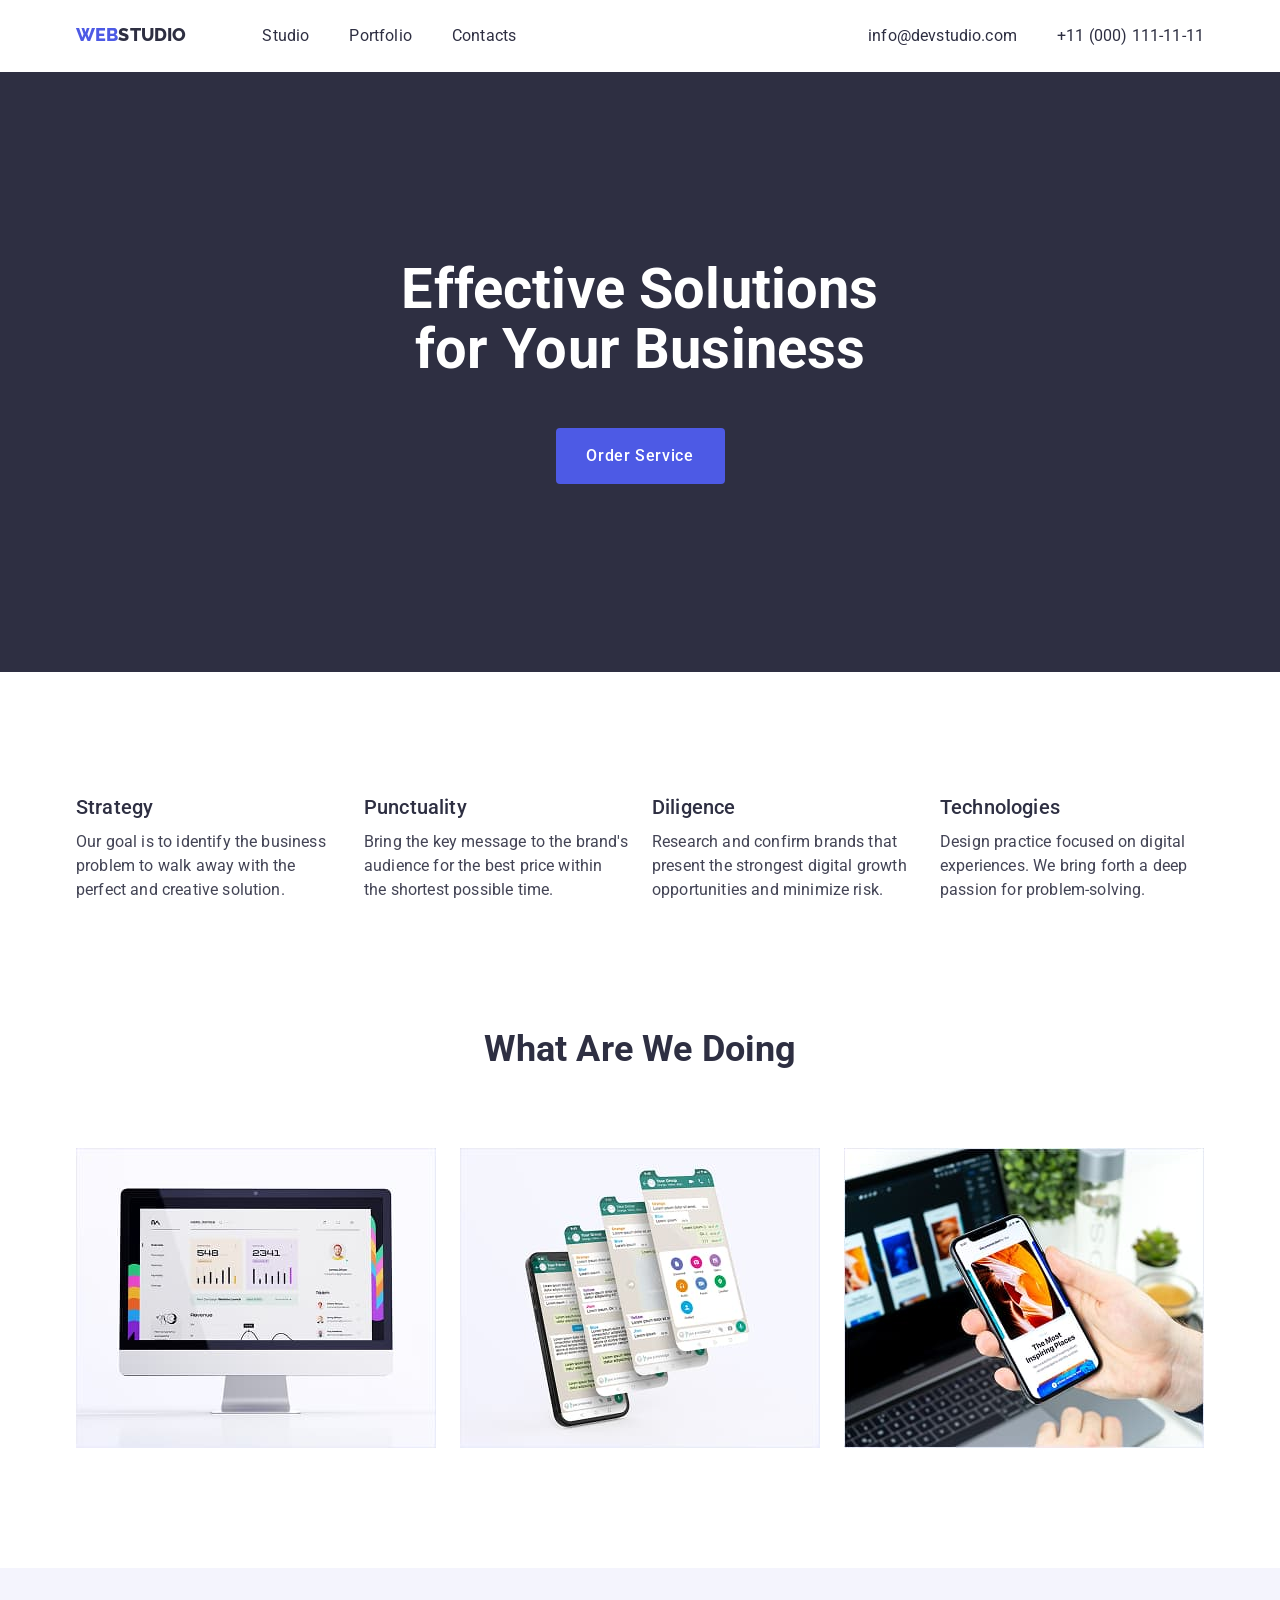
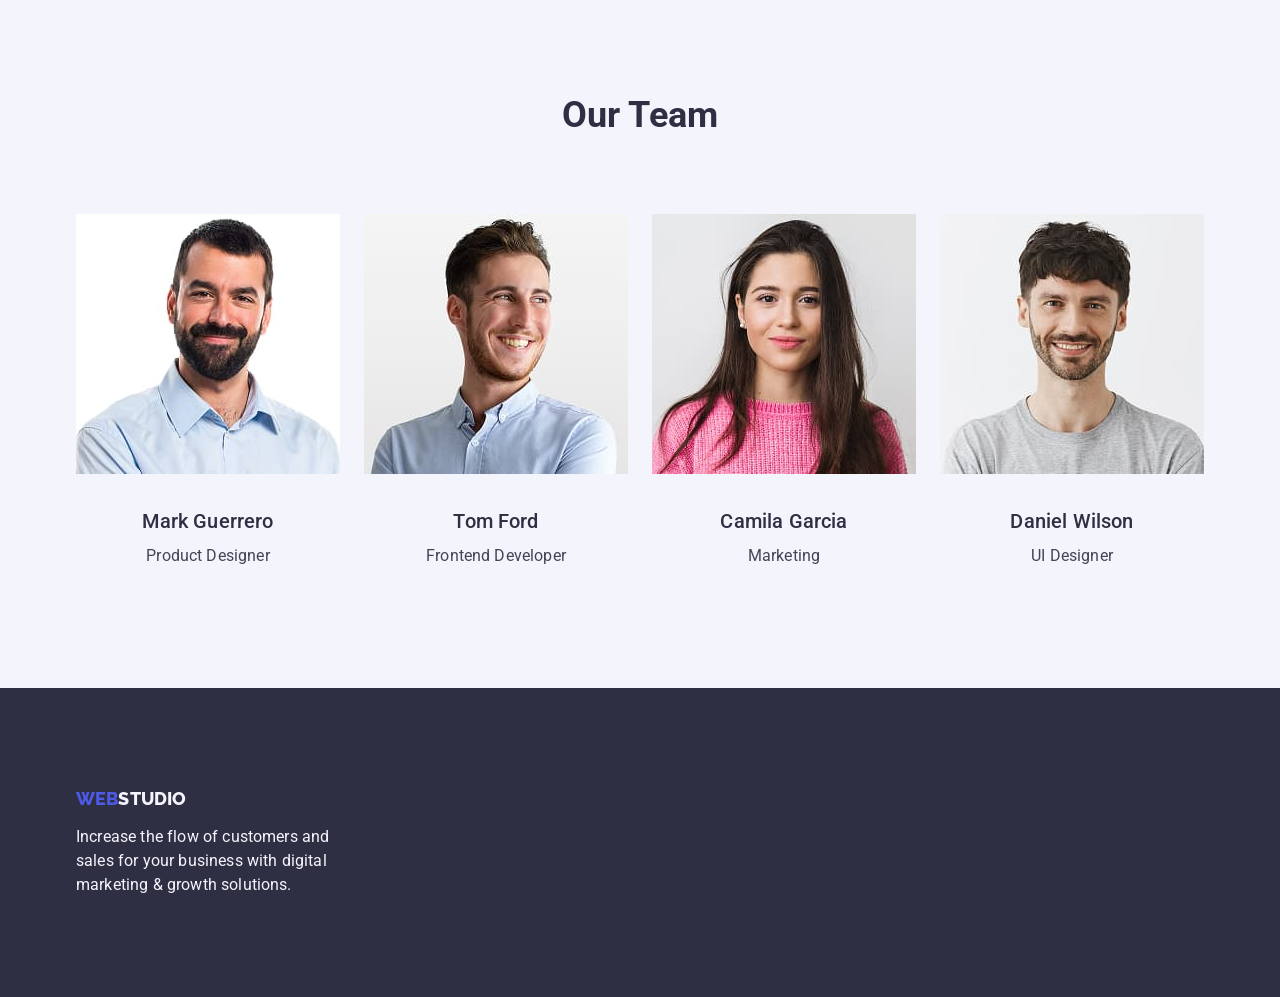
==== index.html @ bb457e7e "Initial commit" ====
<!doctype html>
<html lang="en">
  <head>
    <meta charset="UTF-8" />
    <meta name="viewport" content="width=device-width, initial-scale=1.0" />
    <link rel="preconnect" href="https://fonts.googleapis.com" />
    <link rel="preconnect" href="https://fonts.gstatic.com" crossorigin />
    <link
      href="https://fonts.googleapis.com/css2?family=Raleway:ital,wght@0,100..900;1,100..900&family=Roboto:ital,wght@0,100..900;1,100..900&display=swap"
      rel="stylesheet"
    />
    <link
      rel="stylesheet"
      href="https://cdnjs.cloudflare.com/ajax/libs/modern-normalize/3.0.1/modern-normalize.min.css"
      integrity="sha512-q6WgHqiHlKyOqslT/lgBgodhd03Wp4BEqKeW6nNtlOY4quzyG3VoQKFrieaCeSnuVseNKRGpGeDU3qPmabCANg=="
      crossorigin="anonymous"
      referrerpolicy="no-referrer"
    />
    <link rel="stylesheet" href="css/style.css" />
    <title>WebStudio</title>
  </head>
  <body>
    <!-- Header -->
    <header>
      <div class="header-container container">
        <!-- Navigation -->
        <nav class="navigation">
          <!-- Logo -->
          <a href="./index.html" class="logo"
            ><span class="span-logo">Web</span>Studio</a
          >
          <ul class="navigation-list">
            <li class="navigation-item">
              <a href="index.html" class="navigation-link">Studio</a>
            </li>
            <li class="navigation-item">
              <a href="portfolio.html" class="navigation-link">Portfolio</a>
            </li>
            <li class="navigation-item">
              <a href="#" class="navigation-link">Contacts</a>
            </li>
          </ul>
        </nav>

        <!-- Contacts -->
        <address class="contacts">
          <ul class="contacts-list">
            <li class="contacts-item">
              <a href="mailto:info@devstudio.com" class="contacts-link"
                >info@devstudio.com</a
              >
            </li>
            <li class="contacts-item">
              <a href="tel:+110001111111" class="contacts-link"
                >+11 (000) 111-11-11</a
              >
            </li>
          </ul>
        </address>
      </div>
    </header>

    <!-- Main -->
    <main>
      <!-- Hero section -->
      <section class="hero-section">
        <div class="container">
          <h1 class="hero-title">Effective Solutions for Your Business</h1>
          <button type="button" class="primary-button hero-button">
            Order Service
          </button>
        </div>
      </section>

      <!-- Advantages section -->
      <section class="advantages-section">
        <div class="container">
          <h2 class="visually-hidden">Advantages</h2>
          <ul class="advantages-list">
            <li class="advantages-item">
              <h3 class="sub-subtitle">Strategy</h3>
              <p class="advantages-text">
                Our goal is to identify the business problem to walk away with
                the perfect and creative solution.
              </p>
            </li>
            <li class="advantages-item">
              <h3 class="sub-subtitle">Punctuality</h3>
              <p class="advantages-text">
                Bring the key message to the brand's audience for the best price
                within the shortest possible time.
              </p>
            </li>
            <li class="advantages-item">
              <h3 class="sub-subtitle">Diligence</h3>
              <p class="advantages-text">
                Research and confirm brands that present the strongest digital
                growth opportunities and minimize risk.
              </p>
            </li>
            <li class="advantages-item">
              <h3 class="sub-subtitle">Technologies</h3>
              <p class="advantages-text">
                Design practice focused on digital experiences. We bring forth a
                deep passion for problem-solving.
              </p>
            </li>
          </ul>
        </div>
      </section>

      <!-- What are we doing sections -->
      <section class="what-we-do-section">
        <div class="container">
          <h2 class="what-we-do-title subtitle">What are we doing</h2>
          <ul class="what-we-do-list">
            <li>
              <img
                src="images/todo/computer.jpg"
                alt="Computer site"
                class="what-we-do-images"
              />
            </li>
            <li>
              <img
                src="images/todo/mobile.jpg"
                alt="Mobile Applications"
                class="what-we-do-images"
              />
            </li>
            <li>
              <img
                src="images/todo/responsive.jpg"
                alt="Responsive Applications"
                class="what-we-do-images"
              />
            </li>
          </ul>
        </div>
      </section>

      <!-- Team sections -->
      <section class="team-section">
        <div class="container">
          <h2 class="team-title subtitle">Our Team</h2>
          <ul class="team-list">
            <li class="team-item">
              <img
                src="images/team/product-designer.jpg"
                alt="Mark Guerrero"
                class="team-images"
              />
              <div class="team-info">
                <h3 class="sub-subtitle">Mark Guerrero</h3>
                <p>Product Designer</p>
              </div>
            </li>
            <li class="team-item">
              <img
                src="images/team/frontend-developer.jpg"
                alt="Tom Ford"
                class="team-images"
              />
              <div class="team-info">
                <h3 class="sub-subtitle">Tom Ford</h3>
                <p>Frontend Developer</p>
              </div>
            </li>
            <li class="team-item">
              <img
                src="images/team/marketing.jpg"
                alt="Camila Garcia"
                class="team-images"
              />
              <div class="team-info">
                <h3 class="sub-subtitle">Camila Garcia</h3>
                <p>Marketing</p>
              </div>
            </li>
            <li class="team-item">
              <img
                src="images/team/ui-designer.jpg"
                alt="Daniel Wilson"
                class="team-images"
              />
              <div class="team-info">
                <h3 class="sub-subtitle">Daniel Wilson</h3>
                <p>UI Designer</p>
              </div>
            </li>
          </ul>
        </div>
      </section>
    </main>
    <!-- Footer -->
    <footer class="footer">
      <div class="container">
        <div class="footer-brand">
          <a href="./index.html" class="logo footer-logo"
            ><span class="span-logo">Web</span>Studio</a
          >
          <p class="footer-text">
            Increase the flow of customers and sales for your business with
            digital marketing & growth solutions.
          </p>
        </div>
      </div>
    </footer>
  </body>
</html>
---- css/style.css ----
/* ==========================================
   VARIABLES / GLOBAL PROPERTIES (:root)
   ========================================== */

:root {
  --primary-brand-color: #4d5ae5;
  --pressed-state-color: #404bbf;
  --dark-color: #2e2f42;
  --success-color: #31d0aa;
  --text-color: #434455;
  --subtle-text: #8e8f99;
  --accent-color: #e7e9fc;
  --light-color: #f4f4fd;
  --white-background-color: #ffffff;
}

*,
*::before,
*::after {
  box-sizing: border-box;
}

body {
  margin: 0;
  padding: 0;
  font-family: "Roboto", sans-serif;
  font-size: 16px;
  font-weight: 400;
  line-height: 1.5;
  letter-spacing: 0.01em;

  color: var(--text-color);
  background-color: var(--white-background-color);
}

p {
  margin: 0;
}

a {
  text-decoration: none;
  color: var(--dark-color);
}

ul {
  margin: 0;
  padding: 0;
  list-style-type: none;
}

img {
  display: block;
}

h1,
h2,
h3,
h4,
h5,
h6 {
  margin: 0;
  color: var(--dark-color);
}

.visually-hidden {
  position: absolute;
  white-space: nowrap;
  width: 1px;
  height: 1px;
  overflow: hidden;
  border: 0;
  padding: 0;
  clip: rect(0 0 0 0);
  clip-path: inset(50%);
  margin: -1px;
}

.container {
  max-width: 1158px;
  padding-left: 15px;
  padding-right: 15px;
  margin-left: auto;
  margin-right: auto;
}

.subtitle {
  text-transform: capitalize;
  font-size: 36px;
  font-weight: 700;
  text-align: center;
}

.sub-subtitle {
  padding-bottom: 8px;
  font-size: 20px;
  font-weight: 500;
}

.primary-button {
  border: 0;
  border-radius: 4px;
  cursor: pointer;
  font-size: 16px;
  line-height: 1.5;
  font-weight: 500;
  letter-spacing: 0.04em;
}

/* ==========================================
   HEADER SECTION
   ========================================== */

.header-portfolio {
  border-bottom: var(--accent-color) 1px solid;
}

.header-container {
  display: flex;
  justify-content: space-between;
  align-items: center;
}

.navigation {
  display: flex;
  gap: 76px;
}

.navigation-list {
  display: flex;
  gap: 40px;
}

.navigation-link {
  display: block;
  padding: 24px 0;
}

.navigation-link:hover,
.navigation-link:focus {
  color: var(--pressed-state-color);
}

.contacts {
  font-style: normal;
}

.contacts-list {
  display: flex;
  gap: 40px;
}

.contacts-link {
  display: block;
  padding: 24px 0;
}

.contacts-link:hover,
.contacts-link:focus {
  color: var(--pressed-state-color);
}

.logo {
  display: inline-block;
  padding: 24px 0;

  font-family: "Raleway", sans-serif;
  font-size: 18px;
  font-weight: 800;
  line-height: 1.17;
  text-transform: uppercase;
}

.span-logo {
  color: var(--primary-brand-color);
}

/* ==========================================
   HERO SECTION
   ========================================== */

.hero-section {
  padding: 188px 0;

  background-color: var(--dark-color);
}

.hero-title {
  width: 496px;
  margin: 0 auto 48px;

  font-size: 56px;
  font-weight: 700;
  line-height: 1.07;
  text-align: center;

  color: var(--white-background-color);
}

.hero-button {
  display: block;
  margin: 0 auto;

  min-height: 56px;
  width: 169px;

  color: var(--white-background-color);
  background-color: var(--primary-brand-color);
}

.hero-button:hover,
.hero-button:focus {
  background-color: var(--pressed-state-color);
}

/* ==========================================
   ADVANTAGES SECTION
   ========================================== */

.advantages-section {
  padding: 120px 0;
}

.advantages-list {
  display: flex;
  gap: 24px;
}

.advantages-item {
  flex-basis: calc((100% - 72px) / 4);
}

.what-we-do-section {
  padding-bottom: 120px;
}

.what-we-do-title {
  margin-bottom: 72px;
}

.what-we-do-list {
  display: flex;
  gap: 24px;
  justify-content: center;
}

/* ==========================================
   TEAM SECTION
   ========================================== */

.team-section {
  padding: 120px 0;
  background-color: var(--light-color);
}

.team-title {
  margin-bottom: 72px;
}

.team-list {
  display: flex;
  justify-content: center;
  text-align: center;
  gap: 24px;
}

.team-item {
  flex-basis: calc((100% - 72px) / 4);
}

.team-images {
  margin-bottom: 32px;
}

/* ==========================================
   PORTFOLIO SECTION
   ========================================== */

.filters-section {
  padding: 96px 0 72px;
}

.filters-list {
  display: flex;
  justify-content: center;
  gap: 24px;
}

.filters-button {
  padding: 12px 24px;
  color: var(--primary-brand-color);
  background-color: var(--light-color);
}

.filters-button:hover,
.filters-button:focus {
  color: var(--white-background-color);
  background-color: var(--pressed-state-color);
}

.portfolio-section {
  padding-bottom: 120px;
}

.portfolio-list {
  display: flex;
  flex-wrap: wrap;
  gap: 48px 24px;
}

.portfolio-item {
  flex-basis: calc((100% - 48px) / 3);
}

.portfolio-info {
  padding: 32px 0 32px 16px;
  border: 1px solid var(--accent-color);
  border-top: none;
}

.portfolio-text {
  color: var(--text-color);
}

/* ==========================================
  FOOTER SECTION
   ========================================== */

.footer {
  padding: 100px 0;
  background-color: var(--dark-color);
}

.footer-brand {
  width: 264px;
}

.footer-logo {
  color: var(--light-color);
  padding: 0;
  margin-bottom: 16px;
}

.footer-text {
  color: var(--light-color);
}
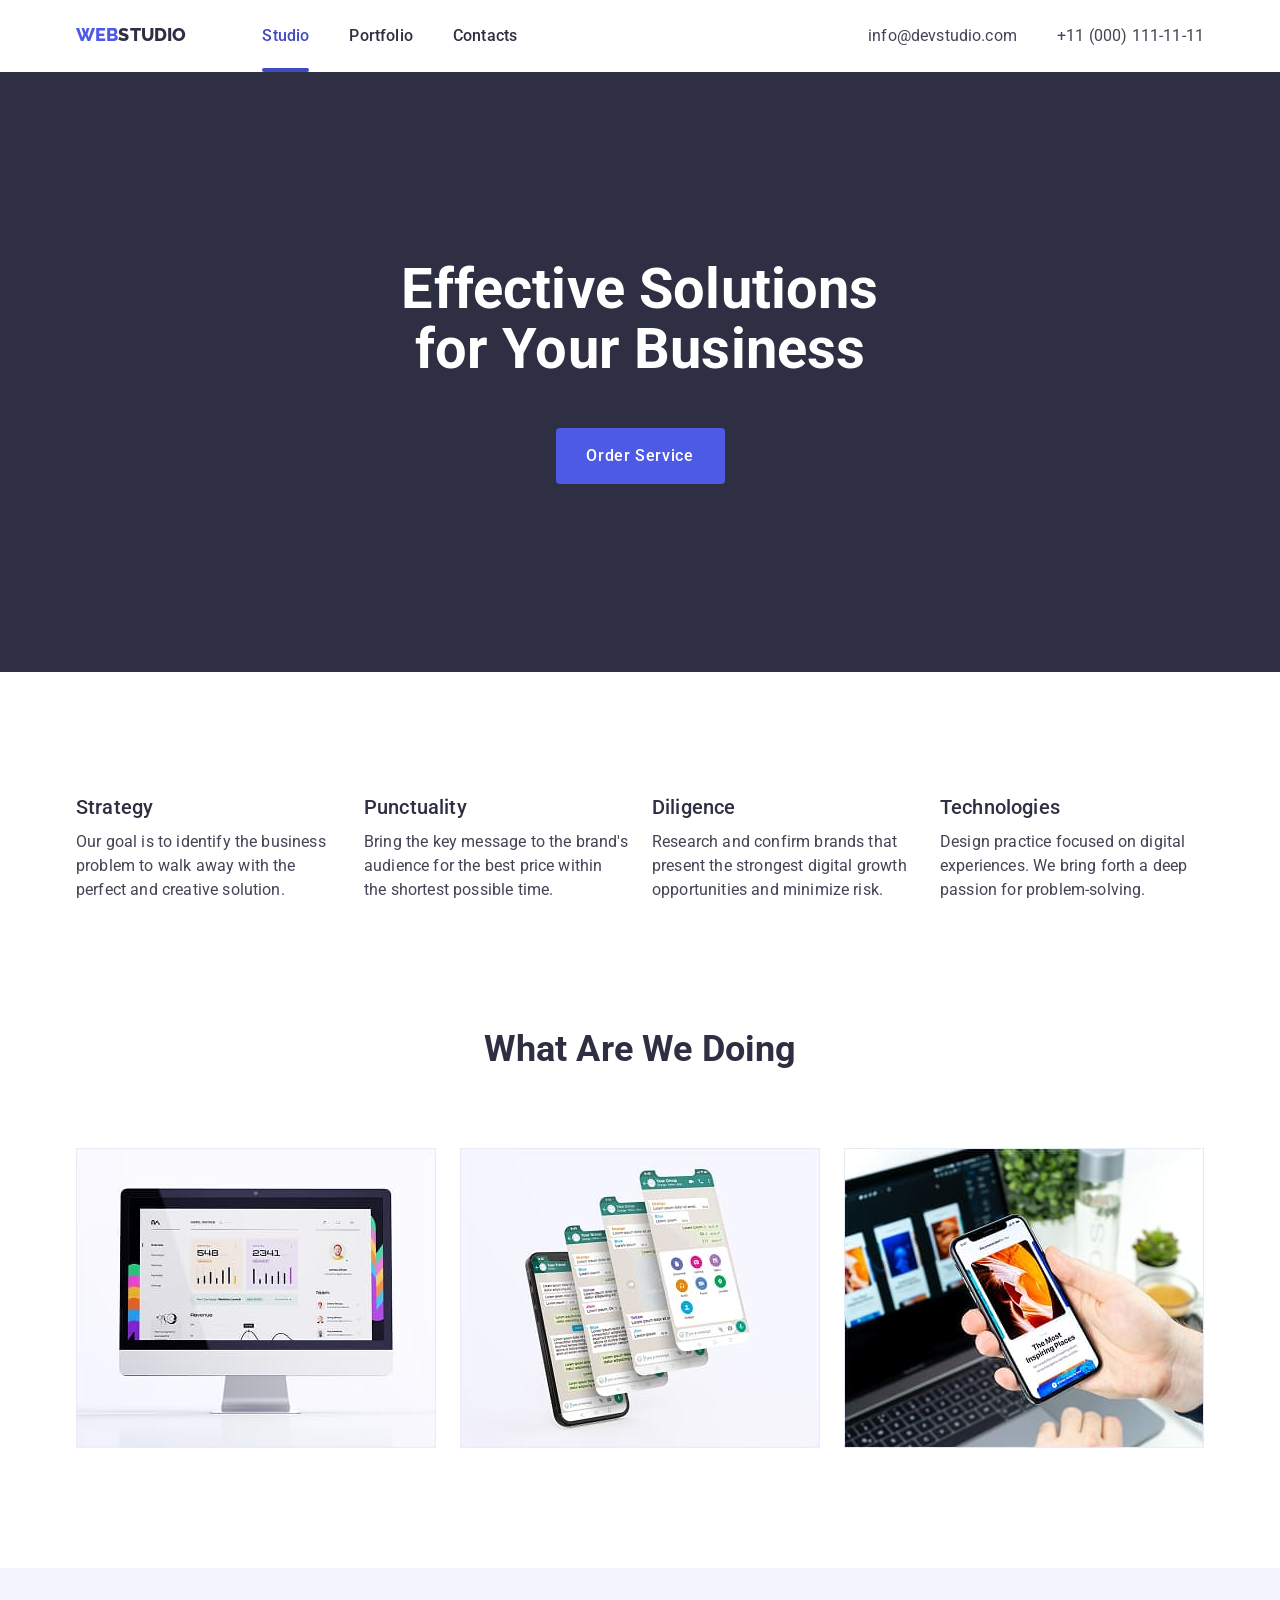
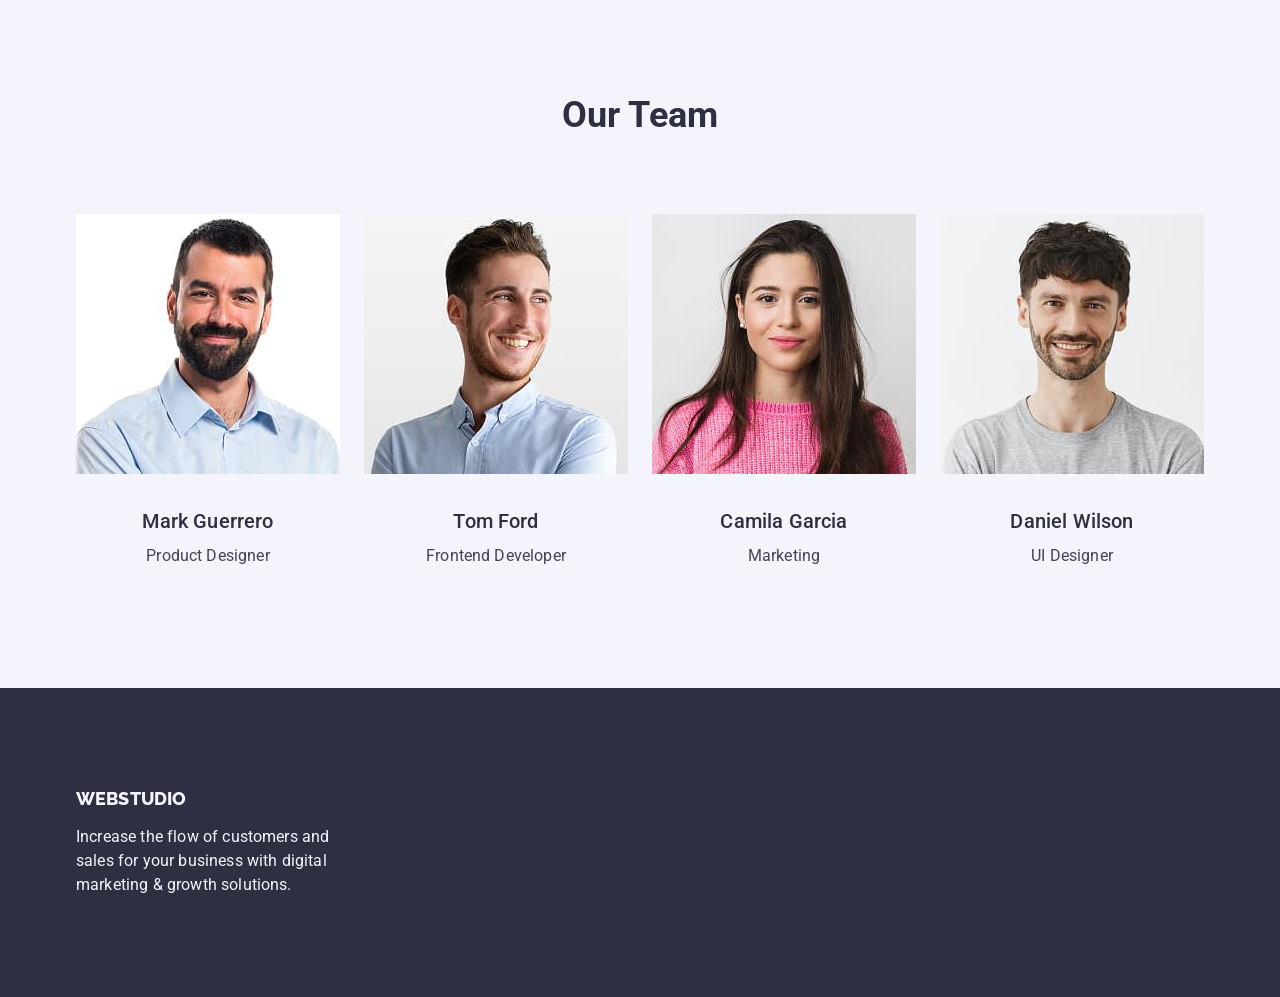
==== commit 56bf0d36: "refactor header" ====
--- a/index.html
+++ b/index.html
@@ -27,11 +27,11 @@
         <nav class="navigation">
           <!-- Logo -->
           <a href="./index.html" class="logo"
-            ><span class="span-logo">Web</span>Studio</a
+            ><span class="logo-accent">Web</span>Studio</a
           >
           <ul class="navigation-list">
             <li class="navigation-item">
-              <a href="index.html" class="navigation-link">Studio</a>
+              <a href="index.html" class="navigation-link active-link">Studio</a>
             </li>
             <li class="navigation-item">
               <a href="portfolio.html" class="navigation-link">Portfolio</a>
@@ -41,7 +41,6 @@
             </li>
           </ul>
         </nav>
-
         <!-- Contacts -->
         <address class="contacts">
           <ul class="contacts-list">
--- a/css/style.css
+++ b/css/style.css
@@ -12,6 +12,11 @@
   --accent-color: #e7e9fc;
   --light-color: #f4f4fd;
   --white-background-color: #ffffff;
+  --logo-font-family: "Raleway",
+    sans-serif;
+  --primary-font-family: "Roboto",
+    sans-serif;
+  --timing-function: cubic-bezier(0.4, 0, 0.2, 1);
 }
 
 *,
@@ -23,7 +28,7 @@
 body {
   margin: 0;
   padding: 0;
-  font-family: "Roboto", sans-serif;
+  font-family: var(--primary-font-family);
   font-size: 16px;
   font-weight: 400;
   line-height: 1.5;
@@ -60,6 +65,10 @@
 h6 {
   margin: 0;
   color: var(--dark-color);
+}
+
+address {
+  font-style: normal;
 }
 
 .visually-hidden {
@@ -110,68 +119,89 @@
    HEADER SECTION
    ========================================== */
 
-.header-portfolio {
-  border-bottom: var(--accent-color) 1px solid;
-}
-
-.header-container {
-  display: flex;
-  justify-content: space-between;
-  align-items: center;
-}
-
-.navigation {
-  display: flex;
-  gap: 76px;
-}
-
-.navigation-list {
-  display: flex;
-  gap: 40px;
-}
-
-.navigation-link {
+/* LOGO */
+.logo {
   display: block;
   padding: 24px 0;
-}
-
-.navigation-link:hover,
-.navigation-link:focus {
-  color: var(--pressed-state-color);
-}
-
-.contacts {
-  font-style: normal;
-}
-
-.contacts-list {
-  display: flex;
-  gap: 40px;
-}
-
-.contacts-link {
-  display: block;
-  padding: 24px 0;
-}
-
-.contacts-link:hover,
-.contacts-link:focus {
-  color: var(--pressed-state-color);
-}
-
-.logo {
-  display: inline-block;
-  padding: 24px 0;
-
-  font-family: "Raleway", sans-serif;
+
+  font-family: var(--logo-font-family);
   font-size: 18px;
   font-weight: 800;
   line-height: 1.17;
   text-transform: uppercase;
 }
 
-.span-logo {
+.logo-accent {
   color: var(--primary-brand-color);
+}
+
+/* CONTAINER */
+.header-container {
+  display: flex;
+  justify-content: space-between;
+  align-items: center;
+}
+
+/* NAVIGATION */
+.navigation {
+  display: flex;
+  gap: 76px;
+}
+
+.navigation-list {
+  display: flex;
+  gap: 40px;
+  font-weight: 500;
+}
+
+.navigation-link, .contacts-link {
+  display: block;
+  padding: 24px 0;
+  transition: color 250ms var(--timing-function);
+}
+
+.navigation-link {
+  position: relative;
+}
+
+.navigation-link:hover,
+.navigation-link:focus,
+.contacts-link:hover,
+.contacts-link:focus {
+  color: var(--pressed-state-color);
+}
+
+/* CONTACTS */
+.contacts-list {
+  display: flex;
+  gap: 40px;
+}
+
+.contacts-link {
+  color: var(--text-color);
+}
+
+
+.active-link {
+  color: var(--pressed-state-color);
+}
+
+.active-link::after {
+  position: absolute;
+  bottom: 0;
+  left: 0;
+  display: block;
+  height: 4px;
+  width: 100%;
+  border-radius: 2px;
+  background-color: var(--pressed-state-color);
+  content: "";
+
+}
+
+/* HEADER PORTFOLIO */
+.header-portfolio {
+  border-bottom: var(--accent-color) 1px solid;
 }
 
 /* ==========================================
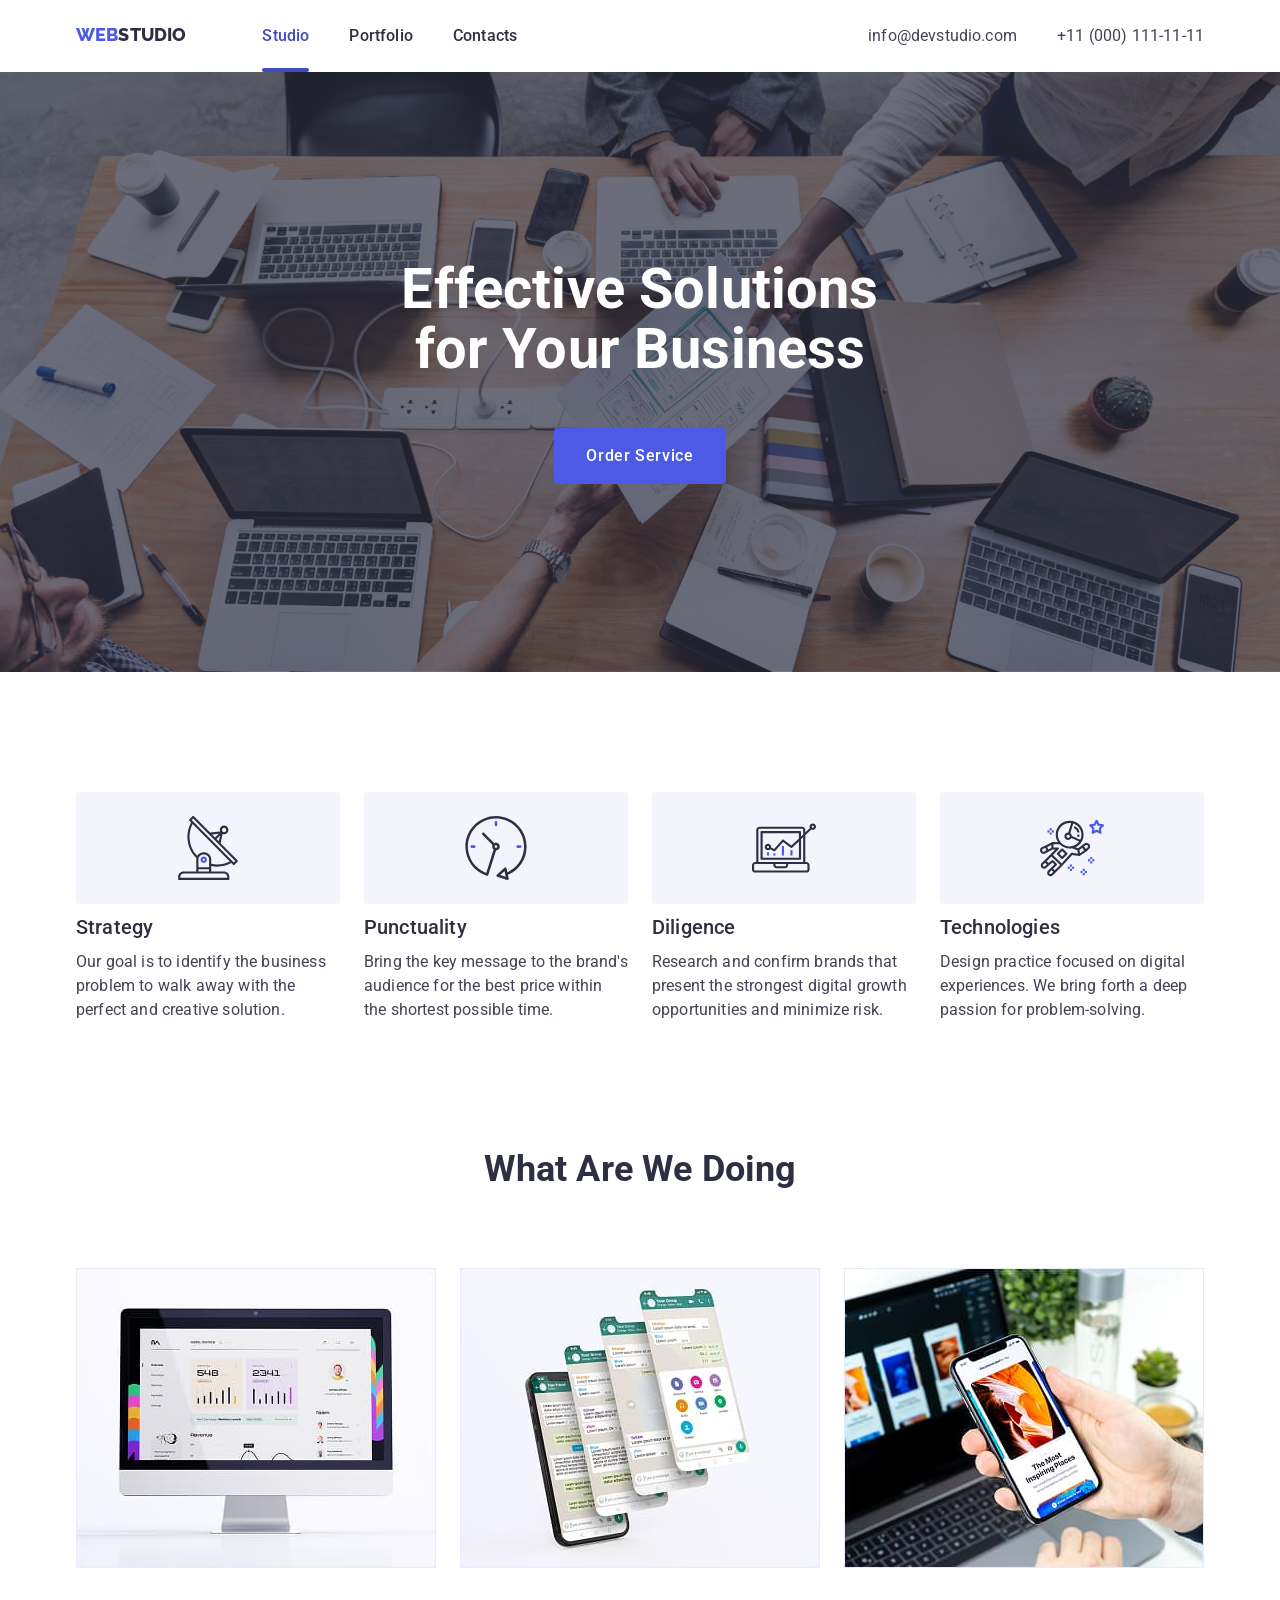
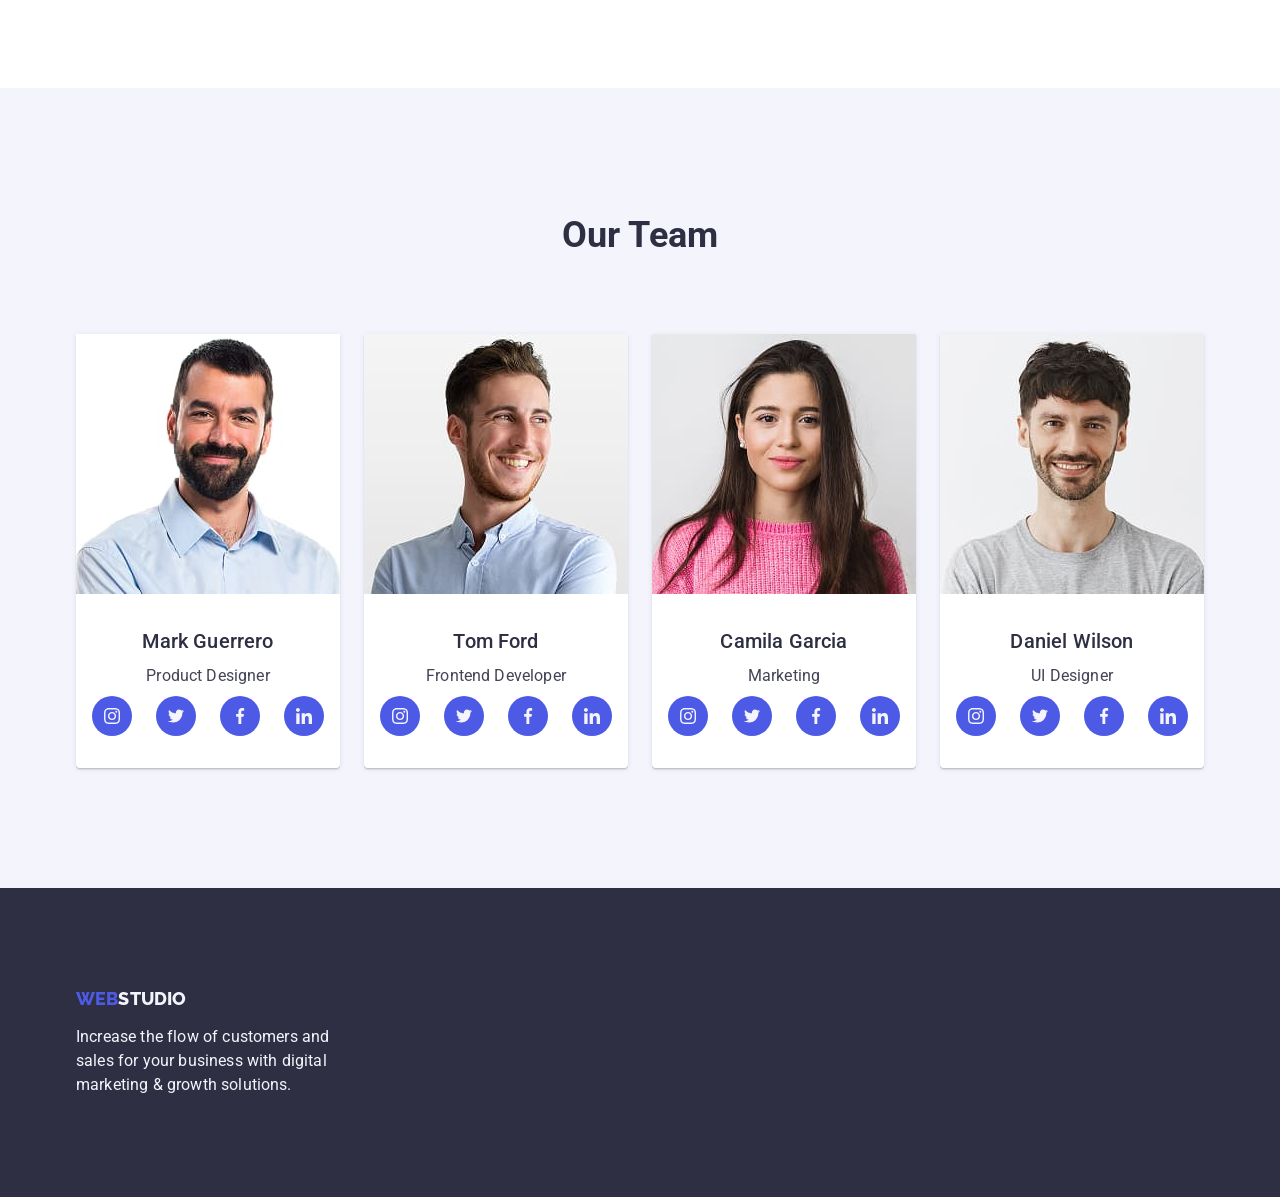
==== commit a8dee0b9: "refactor hero section, adv sec, team sec" ====
--- a/index.html
+++ b/index.html
@@ -31,7 +31,9 @@
           >
           <ul class="navigation-list">
             <li class="navigation-item">
-              <a href="index.html" class="navigation-link active-link">Studio</a>
+              <a href="index.html" class="navigation-link active-link"
+                >Studio</a
+              >
             </li>
             <li class="navigation-item">
               <a href="portfolio.html" class="navigation-link">Portfolio</a>
@@ -72,11 +74,16 @@
       </section>
 
       <!-- Advantages section -->
-      <section class="advantages-section">
+      <section class="primary-section">
         <div class="container">
           <h2 class="visually-hidden">Advantages</h2>
           <ul class="advantages-list">
             <li class="advantages-item">
+              <div class="icon-item">
+                <svg class="advantages-icon" width="64" height="64">
+                  <use href="./images/icons/icons.svg#icon-antenna"></use>
+                </svg>
+              </div>
               <h3 class="sub-subtitle">Strategy</h3>
               <p class="advantages-text">
                 Our goal is to identify the business problem to walk away with
@@ -84,6 +91,11 @@
               </p>
             </li>
             <li class="advantages-item">
+              <div class="icon-item">
+                <svg class="advantages-icon" width="64" height="64">
+                  <use href="./images/icons/icons.svg#icon-clock"></use>
+                </svg>
+              </div>
               <h3 class="sub-subtitle">Punctuality</h3>
               <p class="advantages-text">
                 Bring the key message to the brand's audience for the best price
@@ -91,6 +103,11 @@
               </p>
             </li>
             <li class="advantages-item">
+              <div class="icon-item">
+                <svg class="advantages-icon" width="64" height="64">
+                  <use href="./images/icons/icons.svg#icon-diagram"></use>
+                </svg>
+              </div>
               <h3 class="sub-subtitle">Diligence</h3>
               <p class="advantages-text">
                 Research and confirm brands that present the strongest digital
@@ -98,6 +115,11 @@
               </p>
             </li>
             <li class="advantages-item">
+              <div class="icon-item">
+                <svg class="advantages-icon" width="64" height="64">
+                  <use href="./images/icons/icons.svg#icon-astronaut"></use>
+                </svg>
+              </div>
               <h3 class="sub-subtitle">Technologies</h3>
               <p class="advantages-text">
                 Design practice focused on digital experiences. We bring forth a
@@ -111,7 +133,7 @@
       <!-- What are we doing sections -->
       <section class="what-we-do-section">
         <div class="container">
-          <h2 class="what-we-do-title subtitle">What are we doing</h2>
+          <h2 class="subtitle">What are we doing</h2>
           <ul class="what-we-do-list">
             <li>
               <img
@@ -139,9 +161,10 @@
       </section>
 
       <!-- Team sections -->
-      <section class="team-section">
+      <section class="primary-section team-section">
         <div class="container">
-          <h2 class="team-title subtitle">Our Team</h2>
+          <!-- Subtite -->
+          <h2 class="subtitle">Our Team</h2>
           <ul class="team-list">
             <li class="team-item">
               <img
@@ -151,7 +174,43 @@
               />
               <div class="team-info">
                 <h3 class="sub-subtitle">Mark Guerrero</h3>
-                <p>Product Designer</p>
+                <p class="team-text">Product Designer</p>
+                <ul class="team-social-list">
+                  <li class="team-social-item">
+                    <a href="#" class="team-social-link">
+                      <svg class="team-icon" width="16" height="16">
+                        <use
+                          href="./images/icons/icons.svg#icon-instagram"
+                        ></use>
+                      </svg>
+                    </a>
+                  </li>
+                  <li class="team-social-item">
+                    <a href="#" class="team-social-link">
+                      <svg class="team-icon" width="16" height="16">
+                        <use href="./images/icons/icons.svg#icon-twitter"></use>
+                      </svg>
+                    </a>
+                  </li>
+                  <li class="team-social-item">
+                    <a href="#" class="team-social-link">
+                      <svg class="team-icon" width="16" height="16">
+                        <use
+                          href="./images/icons/icons.svg#icon-facebook"
+                        ></use>
+                      </svg>
+                    </a>
+                  </li>
+                  <li class="team-social-item">
+                    <a href="#" class="team-social-link">
+                      <svg class="team-icon" width="16" height="16">
+                        <use
+                          href="./images/icons/icons.svg#icon-linkedin"
+                        ></use>
+                      </svg>
+                    </a>
+                  </li>
+                </ul>
               </div>
             </li>
             <li class="team-item">
@@ -162,7 +221,43 @@
               />
               <div class="team-info">
                 <h3 class="sub-subtitle">Tom Ford</h3>
-                <p>Frontend Developer</p>
+                <p class="team-text">Frontend Developer</p>
+                <ul class="team-social-list">
+                  <li class="team-social-item">
+                    <a href="#" class="team-social-link">
+                      <svg class="team-icon" width="16" height="16">
+                        <use
+                          href="./images/icons/icons.svg#icon-instagram"
+                        ></use>
+                      </svg>
+                    </a>
+                  </li>
+                  <li class="team-social-item">
+                    <a href="#" class="team-social-link">
+                      <svg class="team-icon" width="16" height="16">
+                        <use href="./images/icons/icons.svg#icon-twitter"></use>
+                      </svg>
+                    </a>
+                  </li>
+                  <li class="team-social-item">
+                    <a href="#" class="team-social-link">
+                      <svg class="team-icon" width="16" height="16">
+                        <use
+                          href="./images/icons/icons.svg#icon-facebook"
+                        ></use>
+                      </svg>
+                    </a>
+                  </li>
+                  <li class="team-social-item">
+                    <a href="#" class="team-social-link">
+                      <svg class="team-icon" width="16" height="16">
+                        <use
+                          href="./images/icons/icons.svg#icon-linkedin"
+                        ></use>
+                      </svg>
+                    </a>
+                  </li>
+                </ul>
               </div>
             </li>
             <li class="team-item">
@@ -173,7 +268,43 @@
               />
               <div class="team-info">
                 <h3 class="sub-subtitle">Camila Garcia</h3>
-                <p>Marketing</p>
+                <p class="team-text">Marketing</p>
+                <ul class="team-social-list">
+                  <li class="team-social-item">
+                    <a href="#" class="team-social-link">
+                      <svg class="team-icon" width="16" height="16">
+                        <use
+                          href="./images/icons/icons.svg#icon-instagram"
+                        ></use>
+                      </svg>
+                    </a>
+                  </li>
+                  <li class="team-social-item">
+                    <a href="#" class="team-social-link">
+                      <svg class="team-icon" width="16" height="16">
+                        <use href="./images/icons/icons.svg#icon-twitter"></use>
+                      </svg>
+                    </a>
+                  </li>
+                  <li class="team-social-item">
+                    <a href="#" class="team-social-link">
+                      <svg class="team-icon" width="16" height="16">
+                        <use
+                          href="./images/icons/icons.svg#icon-facebook"
+                        ></use>
+                      </svg>
+                    </a>
+                  </li>
+                  <li class="team-social-item">
+                    <a href="#" class="team-social-link">
+                      <svg class="team-icon" width="16" height="16">
+                        <use
+                          href="./images/icons/icons.svg#icon-linkedin"
+                        ></use>
+                      </svg>
+                    </a>
+                  </li>
+                </ul>
               </div>
             </li>
             <li class="team-item">
@@ -184,7 +315,43 @@
               />
               <div class="team-info">
                 <h3 class="sub-subtitle">Daniel Wilson</h3>
-                <p>UI Designer</p>
+                <p class="team-text">UI Designer</p>
+                <ul class="team-social-list">
+                  <li class="team-social-item">
+                    <a href="#" class="team-social-link">
+                      <svg class="team-icon" width="16" height="16">
+                        <use
+                          href="./images/icons/icons.svg#icon-instagram"
+                        ></use>
+                      </svg>
+                    </a>
+                  </li>
+                  <li class="team-social-item">
+                    <a href="#" class="team-social-link">
+                      <svg class="team-icon" width="16" height="16">
+                        <use href="./images/icons/icons.svg#icon-twitter"></use>
+                      </svg>
+                    </a>
+                  </li>
+                  <li class="team-social-item">
+                    <a href="#" class="team-social-link">
+                      <svg class="team-icon" width="16" height="16">
+                        <use
+                          href="./images/icons/icons.svg#icon-facebook"
+                        ></use>
+                      </svg>
+                    </a>
+                  </li>
+                  <li class="team-social-item">
+                    <a href="#" class="team-social-link">
+                      <svg class="team-icon" width="16" height="16">
+                        <use
+                          href="./images/icons/icons.svg#icon-linkedin"
+                        ></use>
+                      </svg>
+                    </a>
+                  </li>
+                </ul>
               </div>
             </li>
           </ul>
@@ -196,7 +363,7 @@
       <div class="container">
         <div class="footer-brand">
           <a href="./index.html" class="logo footer-logo"
-            ><span class="span-logo">Web</span>Studio</a
+            ><span class="logo-accent">Web</span>Studio</a
           >
           <p class="footer-text">
             Increase the flow of customers and sales for your business with
--- a/css/style.css
+++ b/css/style.css
@@ -92,7 +92,12 @@
   margin-right: auto;
 }
 
+.primary-section {
+  padding: 120px 0;
+}
+
 .subtitle {
+  margin-bottom: 72px;
   text-transform: capitalize;
   font-size: 36px;
   font-weight: 700;
@@ -100,7 +105,7 @@
 }
 
 .sub-subtitle {
-  padding-bottom: 8px;
+  margin-bottom: 8px;
   font-size: 20px;
   font-weight: 500;
 }
@@ -211,11 +216,17 @@
 .hero-section {
   padding: 188px 0;
 
+  background-image: linear-gradient(rgba(46, 47, 66, 0.7),
+      rgba(46, 47, 66, 0.7)),
+    url(../images/hero/hero-bg.jpg);
   background-color: var(--dark-color);
+  background-size: cover;
+  background-position: center;
+  background-repeat: no-repeat;
 }
 
 .hero-title {
-  width: 496px;
+  max-width: 496px;
   margin: 0 auto 48px;
 
   font-size: 56px;
@@ -229,12 +240,13 @@
 .hero-button {
   display: block;
   margin: 0 auto;
-
-  min-height: 56px;
-  width: 169px;
+  padding: 16px 32px;
+  min-width: 169px;
+ 
 
   color: var(--white-background-color);
   background-color: var(--primary-brand-color);
+  transition: background-color 250ms var(--timing-function);
 }
 
 .hero-button:hover,
@@ -246,10 +258,6 @@
    ADVANTAGES SECTION
    ========================================== */
 
-.advantages-section {
-  padding: 120px 0;
-}
-
 .advantages-list {
   display: flex;
   gap: 24px;
@@ -259,14 +267,26 @@
   flex-basis: calc((100% - 72px) / 4);
 }
 
+.icon-item {
+  display: flex;
+  justify-content: center;
+  align-items: center;
+  padding: 24px 0;
+  height: 112px;
+  margin-bottom: 8px;
+
+  border-radius: 4px;
+  background-color: var(--light-color);
+}
+
+/* ==========================================
+   WHAT WE DO SECTION
+   ========================================== */
+
 .what-we-do-section {
   padding-bottom: 120px;
 }
 
-.what-we-do-title {
-  margin-bottom: 72px;
-}
-
 .what-we-do-list {
   display: flex;
   gap: 24px;
@@ -278,27 +298,55 @@
    ========================================== */
 
 .team-section {
-  padding: 120px 0;
   background-color: var(--light-color);
 }
 
-.team-title {
-  margin-bottom: 72px;
-}
-
 .team-list {
-  display: flex;
-  justify-content: center;
-  text-align: center;
+  display: flex;  
+  justify-content: center;
   gap: 24px;
 }
 
 .team-item {
   flex-basis: calc((100% - 72px) / 4);
-}
-
-.team-images {
-  margin-bottom: 32px;
+  box-shadow: 0px 1px 6px rgba(46, 47, 66, 0.08),
+      0px 1px 1px rgba(46, 47, 66, 0.16), 0px 2px 1px rgba(46, 47, 66, 0.08);
+  background-color: var(--white-background-color);
+  border-radius: 0px 0px 4px 4px;
+}
+
+.team-info {
+ text-align: center;
+ padding: 32px 0;
+}
+
+.team-text {
+  margin-bottom: 8px; 
+}
+
+.team-social-list {
+  display: flex;
+  justify-content: center;
+  align-items: center;
+  gap: 24px;
+}
+
+.team-social-link {
+  display: flex;
+  justify-content: center;
+  align-items: center;
+  padding: 12px;
+  width: 40px;
+  height: 40px;
+
+  background-color: var(--primary-brand-color);
+  border-radius: 50%;
+
+  transition: background-color 250ms var(--timing-function);
+}
+
+.team-social-link:hover, .team-social-link:focus {
+  background-color: var(--pressed-state-color);
 }
 
 /* ==========================================
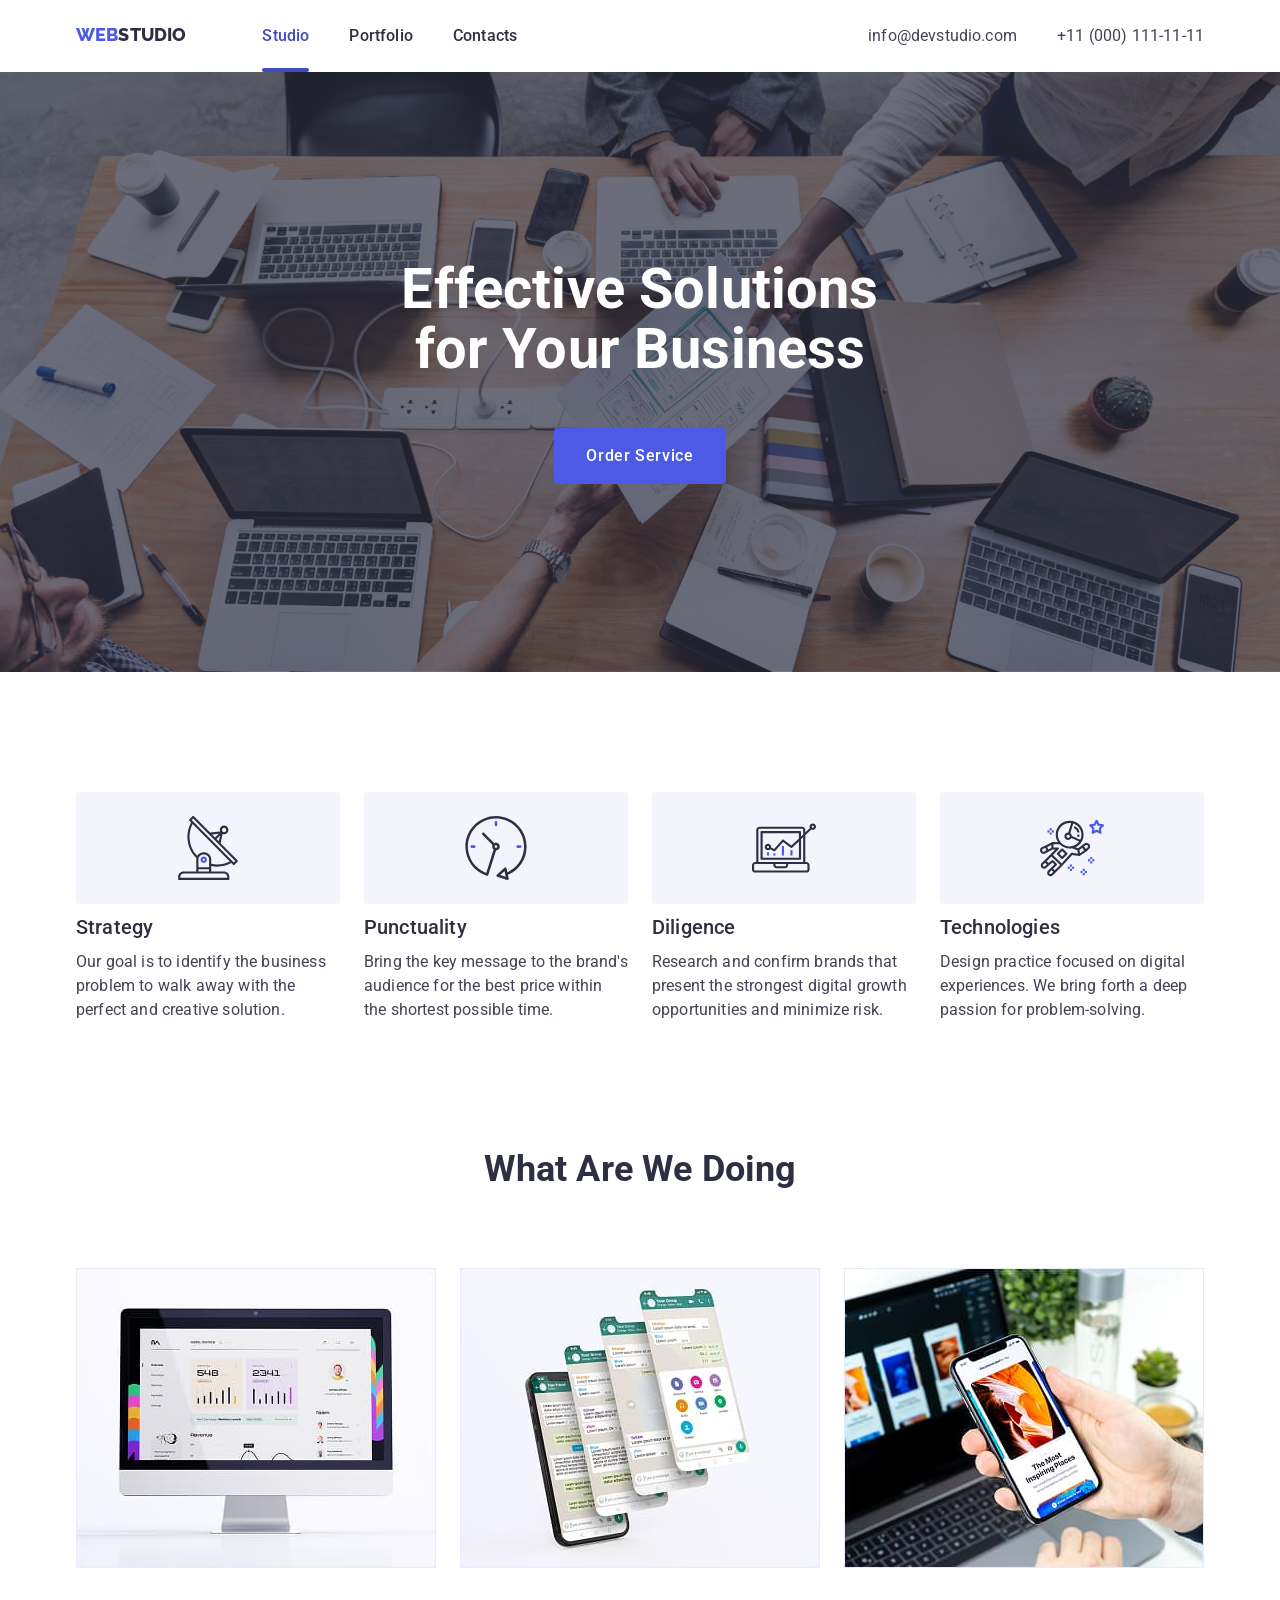
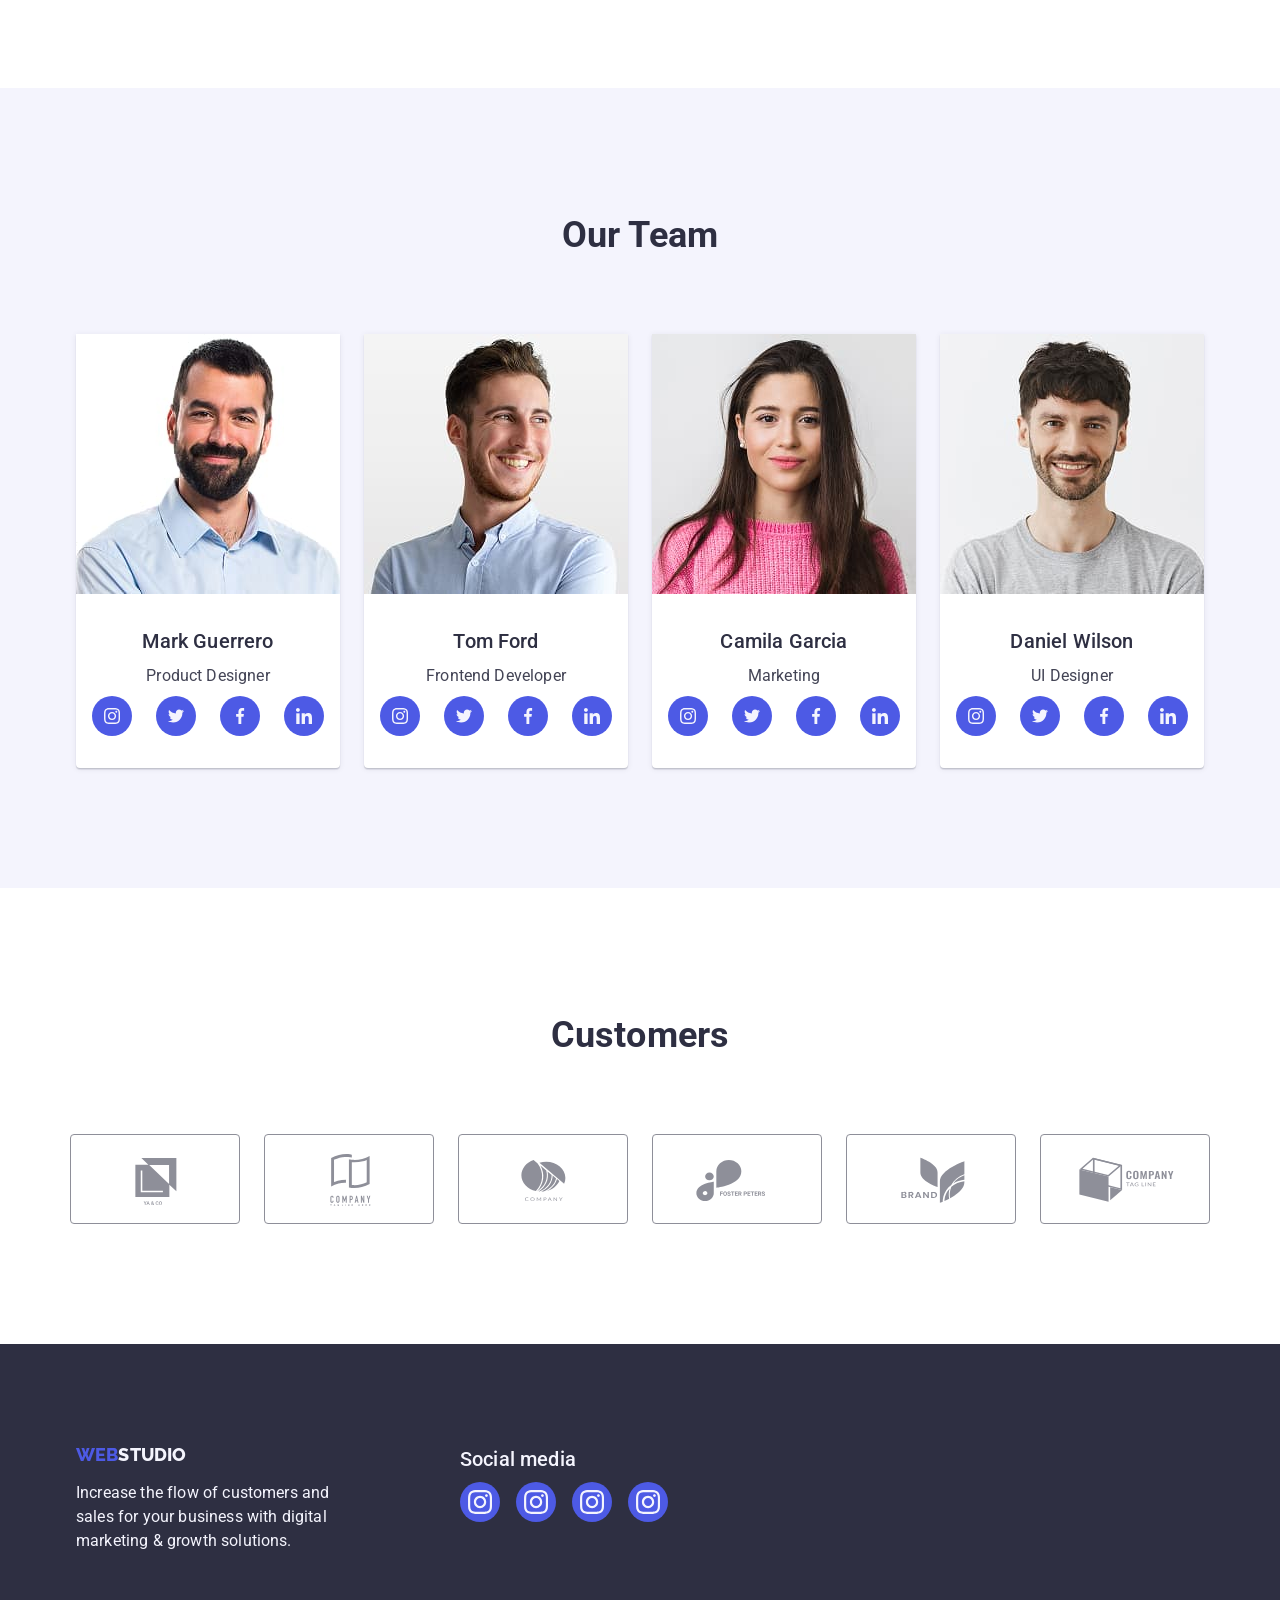
==== commit d1452368: "add customers section + refactor footer sec" ====
--- a/index.html
+++ b/index.html
@@ -177,7 +177,7 @@
                 <p class="team-text">Product Designer</p>
                 <ul class="team-social-list">
                   <li class="team-social-item">
-                    <a href="#" class="team-social-link">
+                    <a href="#" class="social-link">
                       <svg class="team-icon" width="16" height="16">
                         <use
                           href="./images/icons/icons.svg#icon-instagram"
@@ -186,14 +186,14 @@
                     </a>
                   </li>
                   <li class="team-social-item">
-                    <a href="#" class="team-social-link">
+                    <a href="#" class="social-link">
                       <svg class="team-icon" width="16" height="16">
                         <use href="./images/icons/icons.svg#icon-twitter"></use>
                       </svg>
                     </a>
                   </li>
                   <li class="team-social-item">
-                    <a href="#" class="team-social-link">
+                    <a href="#" class="social-link">
                       <svg class="team-icon" width="16" height="16">
                         <use
                           href="./images/icons/icons.svg#icon-facebook"
@@ -202,7 +202,7 @@
                     </a>
                   </li>
                   <li class="team-social-item">
-                    <a href="#" class="team-social-link">
+                    <a href="#" class="social-link">
                       <svg class="team-icon" width="16" height="16">
                         <use
                           href="./images/icons/icons.svg#icon-linkedin"
@@ -224,7 +224,7 @@
                 <p class="team-text">Frontend Developer</p>
                 <ul class="team-social-list">
                   <li class="team-social-item">
-                    <a href="#" class="team-social-link">
+                    <a href="#" class="social-link">
                       <svg class="team-icon" width="16" height="16">
                         <use
                           href="./images/icons/icons.svg#icon-instagram"
@@ -233,14 +233,14 @@
                     </a>
                   </li>
                   <li class="team-social-item">
-                    <a href="#" class="team-social-link">
+                    <a href="#" class="social-link">
                       <svg class="team-icon" width="16" height="16">
                         <use href="./images/icons/icons.svg#icon-twitter"></use>
                       </svg>
                     </a>
                   </li>
                   <li class="team-social-item">
-                    <a href="#" class="team-social-link">
+                    <a href="#" class="social-link">
                       <svg class="team-icon" width="16" height="16">
                         <use
                           href="./images/icons/icons.svg#icon-facebook"
@@ -249,7 +249,7 @@
                     </a>
                   </li>
                   <li class="team-social-item">
-                    <a href="#" class="team-social-link">
+                    <a href="#" class="social-link">
                       <svg class="team-icon" width="16" height="16">
                         <use
                           href="./images/icons/icons.svg#icon-linkedin"
@@ -271,7 +271,7 @@
                 <p class="team-text">Marketing</p>
                 <ul class="team-social-list">
                   <li class="team-social-item">
-                    <a href="#" class="team-social-link">
+                    <a href="#" class="social-link">
                       <svg class="team-icon" width="16" height="16">
                         <use
                           href="./images/icons/icons.svg#icon-instagram"
@@ -280,14 +280,14 @@
                     </a>
                   </li>
                   <li class="team-social-item">
-                    <a href="#" class="team-social-link">
+                    <a href="#" class="social-link">
                       <svg class="team-icon" width="16" height="16">
                         <use href="./images/icons/icons.svg#icon-twitter"></use>
                       </svg>
                     </a>
                   </li>
                   <li class="team-social-item">
-                    <a href="#" class="team-social-link">
+                    <a href="#" class="social-link">
                       <svg class="team-icon" width="16" height="16">
                         <use
                           href="./images/icons/icons.svg#icon-facebook"
@@ -296,7 +296,7 @@
                     </a>
                   </li>
                   <li class="team-social-item">
-                    <a href="#" class="team-social-link">
+                    <a href="#" class="social-link">
                       <svg class="team-icon" width="16" height="16">
                         <use
                           href="./images/icons/icons.svg#icon-linkedin"
@@ -318,7 +318,7 @@
                 <p class="team-text">UI Designer</p>
                 <ul class="team-social-list">
                   <li class="team-social-item">
-                    <a href="#" class="team-social-link">
+                    <a href="#" class="social-link">
                       <svg class="team-icon" width="16" height="16">
                         <use
                           href="./images/icons/icons.svg#icon-instagram"
@@ -327,14 +327,14 @@
                     </a>
                   </li>
                   <li class="team-social-item">
-                    <a href="#" class="team-social-link">
+                    <a href="#" class="social-link">
                       <svg class="team-icon" width="16" height="16">
                         <use href="./images/icons/icons.svg#icon-twitter"></use>
                       </svg>
                     </a>
                   </li>
                   <li class="team-social-item">
-                    <a href="#" class="team-social-link">
+                    <a href="#" class="social-link">
                       <svg class="team-icon" width="16" height="16">
                         <use
                           href="./images/icons/icons.svg#icon-facebook"
@@ -343,7 +343,7 @@
                     </a>
                   </li>
                   <li class="team-social-item">
-                    <a href="#" class="team-social-link">
+                    <a href="#" class="social-link">
                       <svg class="team-icon" width="16" height="16">
                         <use
                           href="./images/icons/icons.svg#icon-linkedin"
@@ -353,6 +353,55 @@
                   </li>
                 </ul>
               </div>
+            </li>
+          </ul>
+        </div>
+      </section>
+      <section class="primary-section">
+        <div class="container">
+          <h2 class="subtitle">Customers</h2>
+          <ul class="customers-list">
+            <li class="customers-item">
+              <a href="#" class="customers-link">
+                <svg class="customers-icon" width="104" height="56">
+                  <use href="./images/icons/icons.svg#icon-logo-1"></use>
+                </svg>
+              </a>
+            </li>
+            <li class="customers-item">
+              <a href="#" class="customers-link">
+                <svg class="customers-icon" width="104" height="56">
+                  <use href="./images/icons/icons.svg#icon-logo-2"></use>
+                </svg>
+              </a>
+            </li>
+            <li class="customers-item">
+              <a href="#" class="customers-link">
+                <svg class="customers-icon" width="104" height="56">
+                  <use href="./images/icons/icons.svg#icon-logo-3"></use>
+                </svg>
+              </a>
+            </li>
+            <li class="customers-item">
+              <a href="#" class="customers-link">
+                <svg class="customers-icon" width="104" height="56">
+                  <use href="./images/icons/icons.svg#icon-logo-4"></use>
+                </svg>
+              </a>
+            </li>
+            <li class="customers-item">
+              <a href="#" class="customers-link">
+                <svg class="customers-icon" width="104" height="56">
+                  <use href="./images/icons/icons.svg#icon-logo-5"></use>
+                </svg>
+              </a>
+            </li>
+            <li class="customers-item">
+              <a href="#" class="customers-link">
+                <svg class="customers-icon" width="104" height="56">
+                  <use href="./images/icons/icons.svg#icon-logo-6"></use>
+                </svg>
+              </a>
             </li>
           </ul>
         </div>
@@ -362,13 +411,48 @@
     <footer class="footer">
       <div class="container">
         <div class="footer-brand">
-          <a href="./index.html" class="logo footer-logo"
-            ><span class="logo-accent">Web</span>Studio</a
-          >
-          <p class="footer-text">
-            Increase the flow of customers and sales for your business with
-            digital marketing & growth solutions.
-          </p>
+          <div class="footer-info">
+            <a href="./index.html" class="logo footer-logo"
+              ><span class="logo-accent">Web</span>Studio</a
+            >
+            <p class="footer-text">
+              Increase the flow of customers and sales for your business with
+              digital marketing & growth solutions.
+            </p>
+          </div>
+          <div class="footer-social">
+            <h3 class="sub-subtitle footer-text">Social media</h3>
+            <ul class="footer-social-list">
+              <li class="footer-social-item">
+                <a href="" class="social-link">
+                  <svg class="footer-icon" width="24" height="24">
+                    <use href="./images/icons/icons.svg#icon-instagram"></use>
+                  </svg>
+                </a>
+              </li>
+              <li class="footer-social-item">
+                <a href="" class="social-link">
+                  <svg class="footer-icon" width="24" height="24">
+                    <use href="./images/icons/icons.svg#icon-instagram"></use>
+                  </svg>
+                </a>
+              </li>
+              <li class="footer-social-item">
+                <a href="" class="social-link">
+                  <svg class="footer-icon" width="24" height="24">
+                    <use href="./images/icons/icons.svg#icon-instagram"></use>
+                  </svg>
+                </a>
+              </li>
+              <li class="footer-social-item">
+                <a href="" class="social-link">
+                  <svg class="footer-icon" width="24" height="24">
+                    <use href="./images/icons/icons.svg#icon-instagram"></use>
+                  </svg>
+                </a>
+              </li>
+            </ul>
+          </div>
         </div>
       </div>
     </footer>
--- a/css/style.css
+++ b/css/style.css
@@ -120,6 +120,19 @@
   letter-spacing: 0.04em;
 }
 
+.social-link {
+  display: flex;
+  justify-content: center;
+  align-items: center;
+  width: 40px;
+  height: 40px;
+
+  background-color: var(--primary-brand-color);
+  border-radius: 50%;
+
+  transition: background-color 250ms var(--timing-function);
+}
+
 /* ==========================================
    HEADER SECTION
    ========================================== */
@@ -331,22 +344,45 @@
   gap: 24px;
 }
 
-.team-social-link {
-  display: flex;
-  justify-content: center;
-  align-items: center;
-  padding: 12px;
-  width: 40px;
-  height: 40px;
-
-  background-color: var(--primary-brand-color);
-  border-radius: 50%;
-
-  transition: background-color 250ms var(--timing-function);
-}
-
-.team-social-link:hover, .team-social-link:focus {
+.social-link:hover, .team-social-link:focus {
   background-color: var(--pressed-state-color);
+}
+
+/* ==========================================
+   CUSTOMERS SECTION
+   ========================================== */
+
+.customers-list {
+  display: flex;
+  justify-content: center;
+  align-items: center;
+  gap: 24px;
+}
+
+.customers-item {
+  flex-basis: calc((100% - 120px) / 6);
+}
+
+.customers-link {
+  display: flex;
+  justify-content: center;
+  align-items: center;
+  padding: 16px 32px;
+
+  border: 1px solid var(--subtle-text);
+  border-radius: 4px;
+  color: var(--subtle-text);
+
+  transition: border-color 250ms var(--timing-function), color 250ms var(--timing-function);
+}
+
+.customers-link:hover, .customers-link:focus {
+  border-color: var(--pressed-state-color);
+  color: var(--pressed-state-color);
+}
+
+.customers-icon {
+  fill: currentColor;
 }
 
 /* ==========================================
@@ -409,6 +445,11 @@
 }
 
 .footer-brand {
+  display: flex;
+  gap: 120px;
+}
+
+.footer-info {
   width: 264px;
 }
 
@@ -421,3 +462,8 @@
 .footer-text {
   color: var(--light-color);
 }
+
+.footer-social-list {
+  display: flex;
+  gap: 16px;
+}
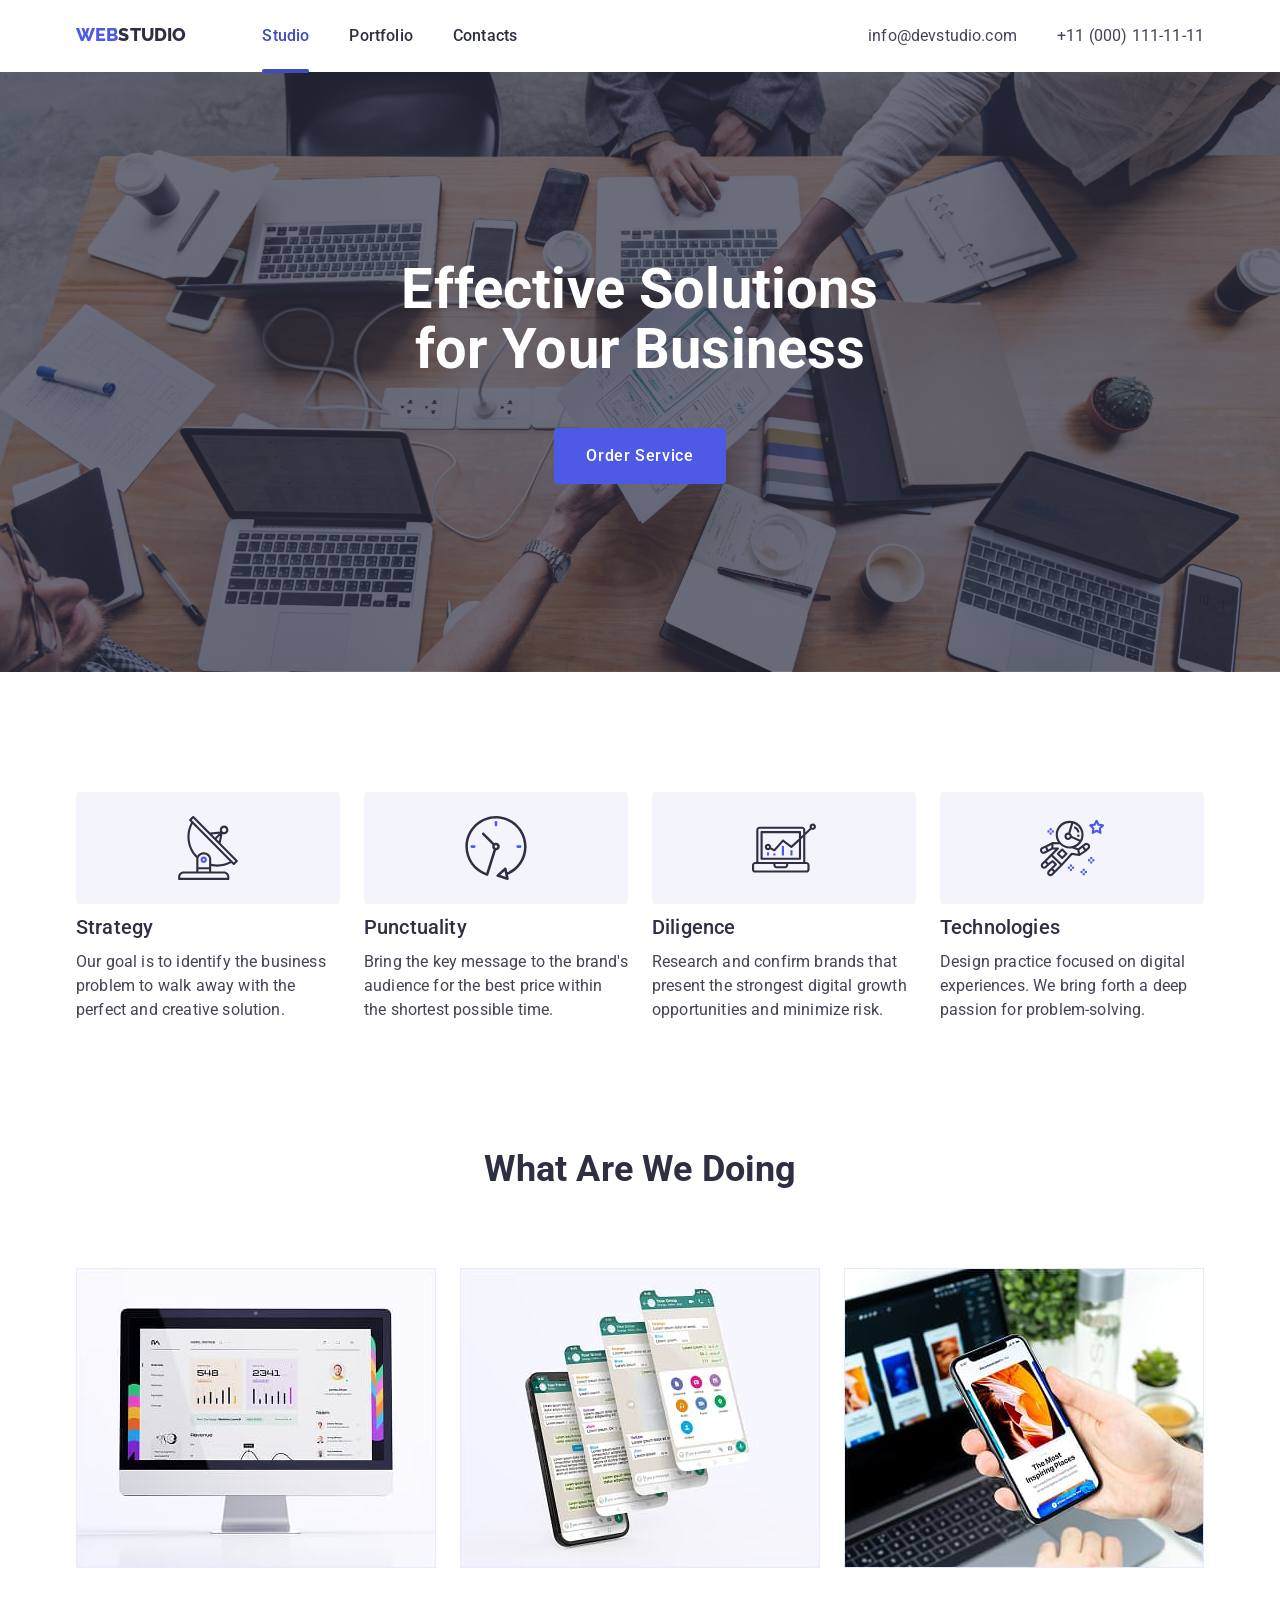
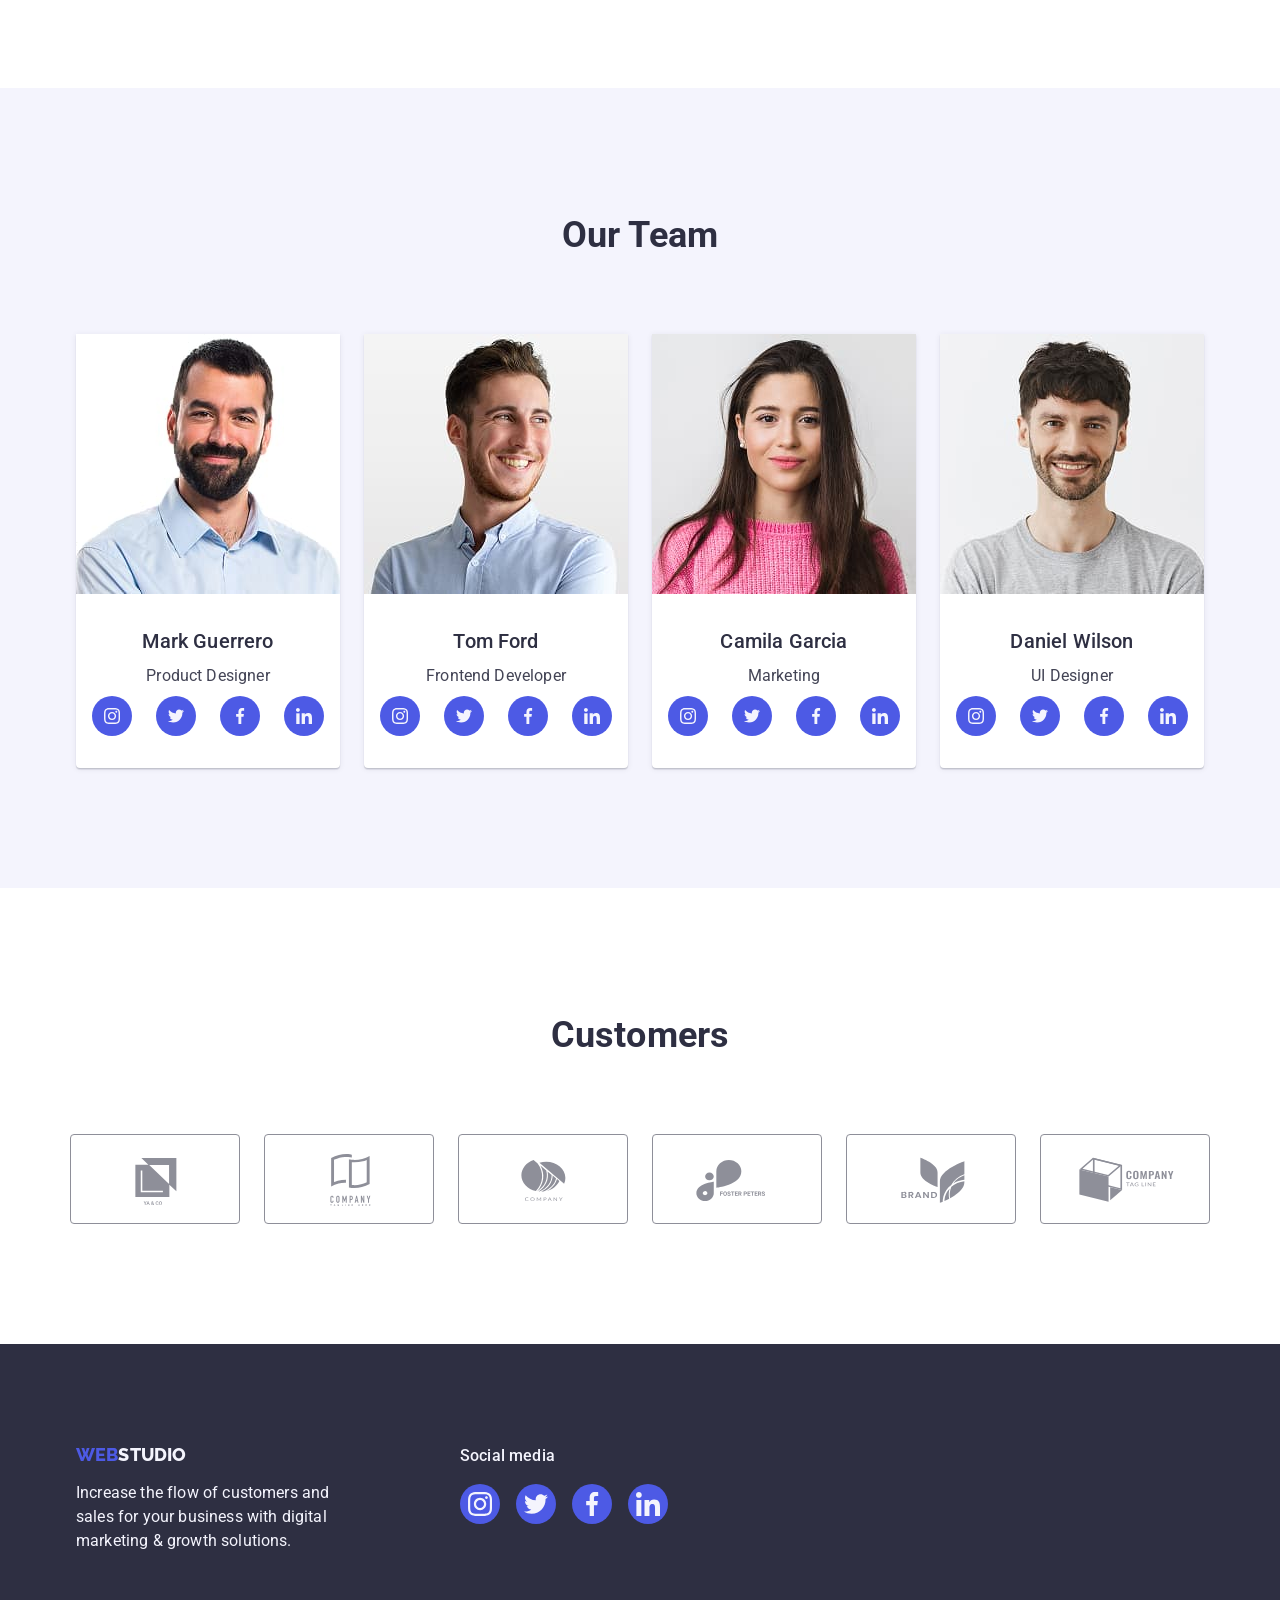
==== commit fd7c7766: "refactor footer + portfolio sec" ====
--- a/index.html
+++ b/index.html
@@ -26,7 +26,7 @@
         <!-- Navigation -->
         <nav class="navigation">
           <!-- Logo -->
-          <a href="./index.html" class="logo"
+          <a href="./index.html" class="logo logo-header"
             ><span class="logo-accent">Web</span>Studio</a
           >
           <ul class="navigation-list">
@@ -421,33 +421,33 @@
             </p>
           </div>
           <div class="footer-social">
-            <h3 class="sub-subtitle footer-text">Social media</h3>
+            <p class="footer-title">Social media</p>
             <ul class="footer-social-list">
-              <li class="footer-social-item">
+              <li>
                 <a href="" class="social-link">
                   <svg class="footer-icon" width="24" height="24">
                     <use href="./images/icons/icons.svg#icon-instagram"></use>
                   </svg>
                 </a>
               </li>
-              <li class="footer-social-item">
+              <li>
                 <a href="" class="social-link">
                   <svg class="footer-icon" width="24" height="24">
-                    <use href="./images/icons/icons.svg#icon-instagram"></use>
+                    <use href="./images/icons/icons.svg#icon-twitter"></use>
                   </svg>
                 </a>
               </li>
-              <li class="footer-social-item">
+              <li>
                 <a href="" class="social-link">
                   <svg class="footer-icon" width="24" height="24">
-                    <use href="./images/icons/icons.svg#icon-instagram"></use>
+                    <use href="./images/icons/icons.svg#icon-facebook"></use>
                   </svg>
                 </a>
               </li>
-              <li class="footer-social-item">
+              <li>
                 <a href="" class="social-link">
                   <svg class="footer-icon" width="24" height="24">
-                    <use href="./images/icons/icons.svg#icon-instagram"></use>
+                    <use href="./images/icons/icons.svg#icon-linkedin"></use>
                   </svg>
                 </a>
               </li>
--- a/css/style.css
+++ b/css/style.css
@@ -71,6 +71,10 @@
   font-style: normal;
 }
 
+footer {
+  color: var(--light-color);
+}
+
 .visually-hidden {
   position: absolute;
   white-space: nowrap;
@@ -84,6 +88,7 @@
   margin: -1px;
 }
 
+/* CONTAINER */
 .container {
   max-width: 1158px;
   padding-left: 15px;
@@ -92,10 +97,12 @@
   margin-right: auto;
 }
 
+/* PRIMARY SECTION */
 .primary-section {
   padding: 120px 0;
 }
 
+/* PRIMATY TITLES */
 .subtitle {
   margin-bottom: 72px;
   text-transform: capitalize;
@@ -110,6 +117,7 @@
   font-weight: 500;
 }
 
+/* PRIMARY BUTTON */
 .primary-button {
   border: 0;
   border-radius: 4px;
@@ -120,27 +128,9 @@
   letter-spacing: 0.04em;
 }
 
-.social-link {
-  display: flex;
-  justify-content: center;
-  align-items: center;
-  width: 40px;
-  height: 40px;
-
-  background-color: var(--primary-brand-color);
-  border-radius: 50%;
-
-  transition: background-color 250ms var(--timing-function);
-}
-
-/* ==========================================
-   HEADER SECTION
-   ========================================== */
-
-/* LOGO */
+/* PRIMARY LOGO */
 .logo {
   display: block;
-  padding: 24px 0;
 
   font-family: var(--logo-font-family);
   font-size: 18px;
@@ -149,6 +139,29 @@
   text-transform: uppercase;
 }
 
+/* SOCIAL ICON */
+.social-link {
+  display: flex;
+  justify-content: center;
+  align-items: center;
+  width: 40px;
+  height: 40px;
+
+  background-color: var(--primary-brand-color);
+  border-radius: 50%;
+
+  transition: background-color 250ms var(--timing-function);
+}
+
+/* ==========================================
+   HEADER SECTION
+   ========================================== */
+
+/* HEADER LOGO */
+.logo-header {
+  padding: 24px 0;
+}
+
 .logo-accent {
   color: var(--primary-brand-color);
 }
@@ -200,13 +213,14 @@
 }
 
 
+/* ACTIVE LINK */
 .active-link {
   color: var(--pressed-state-color);
 }
 
 .active-link::after {
   position: absolute;
-  bottom: 0;
+  bottom: -1px;
   left: 0;
   display: block;
   height: 4px;
@@ -220,6 +234,10 @@
 /* HEADER PORTFOLIO */
 .header-portfolio {
   border-bottom: var(--accent-color) 1px solid;
+  box-shadow:
+    0 1px 6px rgba(46, 47, 66, 0.08),
+    0 1px 1px rgba(46, 47, 66, 0.16),
+    0 2px 1px rgba(46, 47, 66, 0.08);
 }
 
 /* ==========================================
@@ -389,8 +407,9 @@
    PORTFOLIO SECTION
    ========================================== */
 
+/* FILTERS SECTION */
 .filters-section {
-  padding: 96px 0 72px;
+  padding: 100px 0 72px;
 }
 
 .filters-list {
@@ -401,16 +420,31 @@
 
 .filters-button {
   padding: 12px 24px;
+
+  border: 1px solid var(--accent-color);
   color: var(--primary-brand-color);
   background-color: var(--light-color);
+
+  transition:
+    color 250ms var(--timing-function),
+    background-color 250ms var(--timing-function),
+    border-color 250ms var(--timing-function),
+    box-shadow 250ms var(--timing-function);
 }
 
 .filters-button:hover,
 .filters-button:focus {
   color: var(--white-background-color);
   background-color: var(--pressed-state-color);
-}
-
+  border-color: transparent;
+
+  box-shadow:
+    0 2px 2px rgba(0, 0, 0, 0.12),
+    0 2px 1px rgba(0, 0, 0, 0.08),
+    0 3px 1px rgba(0, 0, 0, 0.10);
+}
+
+/* PORTFOLIO SECTION */
 .portfolio-section {
   padding-bottom: 120px;
 }
@@ -423,6 +457,7 @@
 
 .portfolio-item {
   flex-basis: calc((100% - 48px) / 3);
+  transition: box-shadow 250ms var(--timing-function);
 }
 
 .portfolio-info {
@@ -435,6 +470,37 @@
   color: var(--text-color);
 }
 
+.portfolio-thumb {
+  position: relative;
+  overflow: hidden;
+}
+
+.portfolio-overlay {  
+  position: absolute;
+  top: 0;
+  left: 0;
+  width: 100%;
+  height: 100%;
+  padding: 40px 32px;
+
+  transform: translateY(100%);
+  transition: transform 250ms var(--timing-function);
+  background-color: var(--primary-brand-color);
+  color: var(--light-color);
+}
+
+
+
+.portfolio-item:hover .portfolio-overlay {
+  transform: translateY(0); 
+}
+
+.portfolio-item:hover {
+  box-shadow:
+      0 2px 1px rgba(46, 47, 66, 0.08),
+      0 1px 1px rgba(46, 47, 66, 0.16),
+      0 1px 6px rgba(46, 47, 66, 0.08);
+}
 /* ==========================================
   FOOTER SECTION
    ========================================== */
@@ -455,15 +521,19 @@
 
 .footer-logo {
   color: var(--light-color);
-  padding: 0;
   margin-bottom: 16px;
 }
 
-.footer-text {
-  color: var(--light-color);
+.footer-title {
+ font-weight: 500;
+ margin-bottom: 16px;
 }
 
 .footer-social-list {
   display: flex;
   gap: 16px;
 }
+
+.footer .social-link:hover {
+  background-color: var(--success-color);
+}
